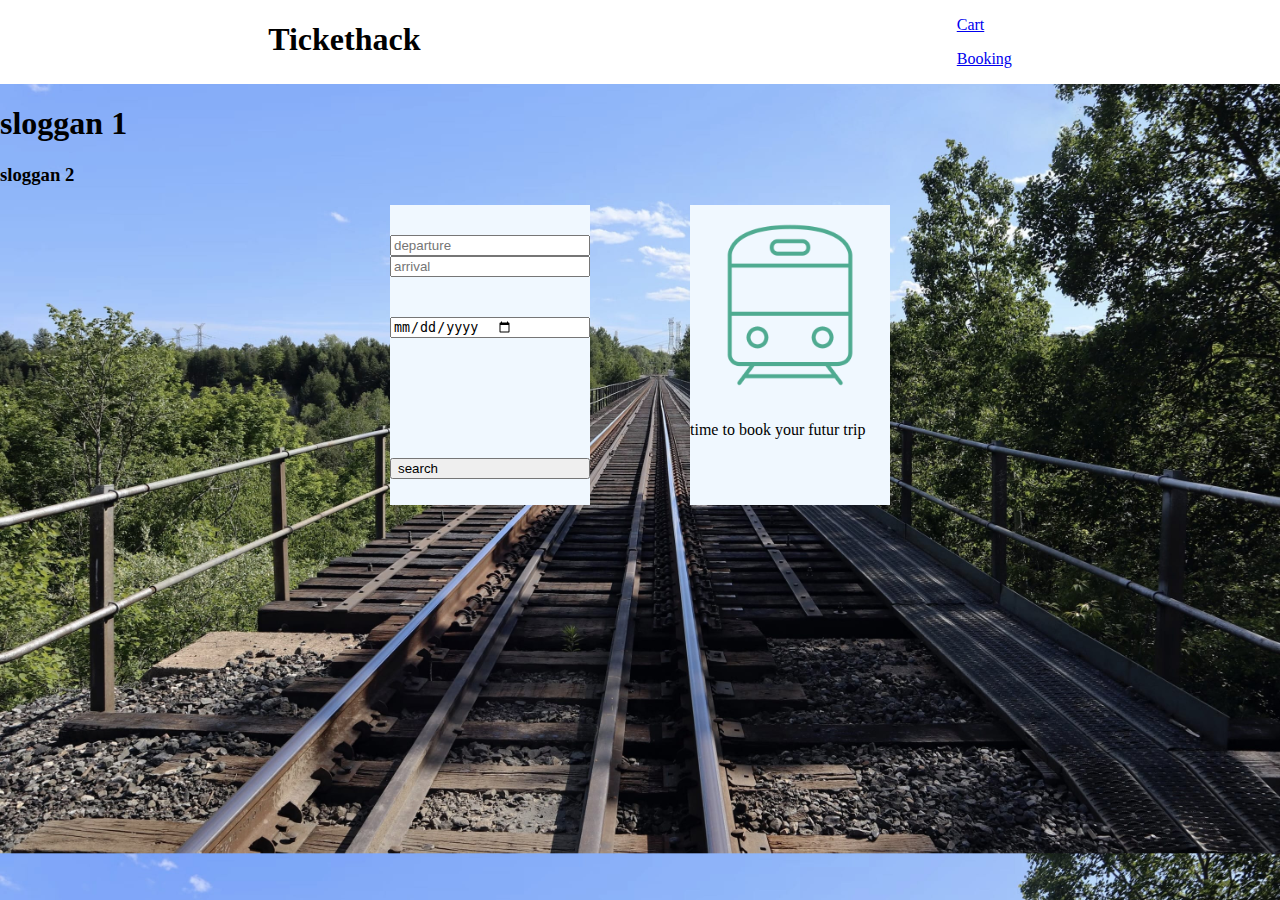
==== index.html @ ba6aecb3 "ticket booking mechanic" ====
<!DOCTYPE html>
<html lang="en">
    <head>
        <meta charset="UTF-8">
        <meta http-equiv="X-UA-Compatible" content="IE=edge">
        <meta name="viewport" content="width=device-width, initial-scale=1.0">
        <link rel="stylesheet" href="style.css">
        <title>Tickethack</title>
    </head>
    <body>
        <div id = "container">
            <div id ="header"> 
                <h1 id = "logo"> Tickethack </h1>
                <div id = "text-tab">
                    <p ><a href="cart.html"> Cart </a> </p>
                    <p ><a href="booking.html"> Booking </a> </p>
                </div>
            </div>
            <div>
            <h1 id = "sloggan1"> sloggan 1</h1>
            <h3 id = "sloggan2"> sloggan 2 </h3>
            <div id="content">
                <div class="block" id ="book ">   
                       <input type="text" id ="departure" placeholder="departure">
                       <input type="text" id ="arrival" placeholder="arrival" >
                       <input id = "date"type="Date" placeholder="">
                       <button id = "search"> search </button>
                </div>
                <div class="block" id="result">
                    <img id = "imagetrain" src="images/train.png" alt="train drawing ">
                    <p id = "slogganaffichage"> time to book your futur trip  </p>
                </div>
            </div>
            </div>

       </div>    
       <script type="text/javascript" src="script.js"></script>

    </body>
    
</html>
---- style.css ----
#header{
    display: flex;
    flex-direction: row;
    justify-content: space-around;
    background-color: white;
}

body{
    background-image: url("images/background.jpg");
    background-size: cover;
    padding: 0;
    margin : 0;
}

#content{
  display :flex;
  width: 100vw;
  flex-direction :row;
  align-items: center;
  justify-content: center;
}

.block {
  display: flex;
  height: 300px;
  width: 200px;
  flex-direction: column;
  background-color: aliceblue;
  margin: 0 50px;
}

#departure{
  display: flex;
  margin-top :15%;
}

#date{
  display:flex;
  margin-top: 20%;
}
 #search{
  display: flex;
  margin-top: 60%;
 }
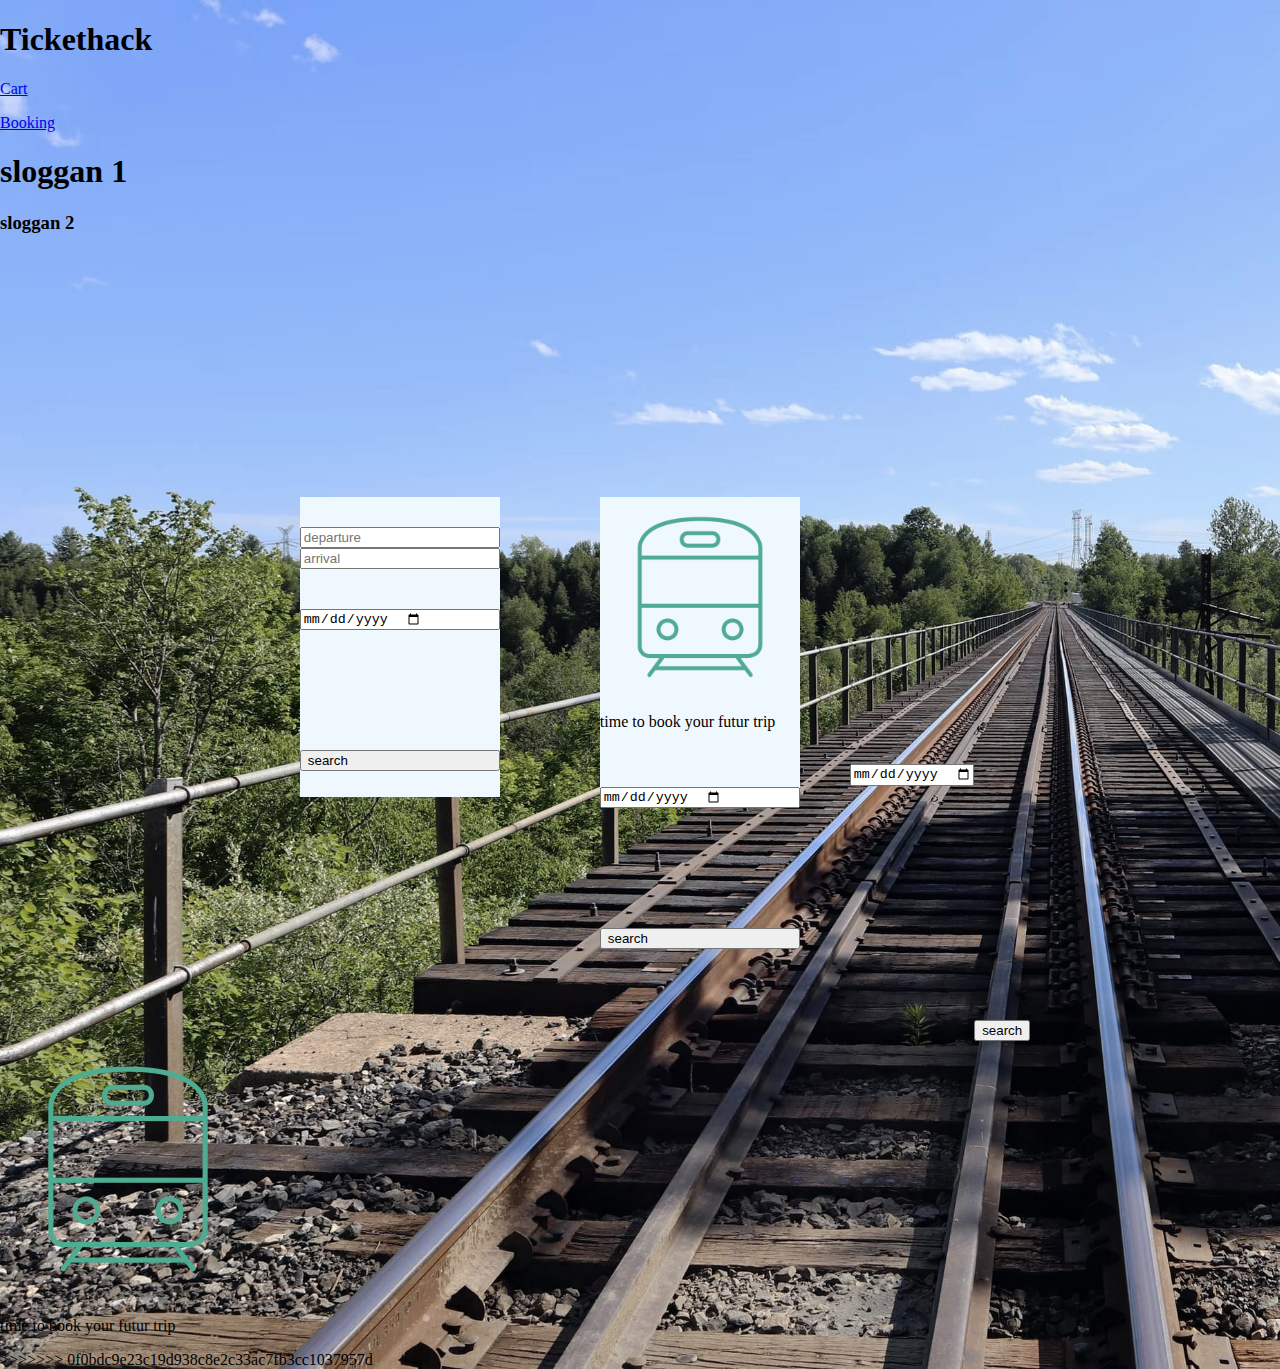
==== commit bca0c390: "Merge branch 'main' of https://github.com/Lucius-Cesar/tickethack-frontend" ====
--- a/index.html
+++ b/index.html
@@ -9,9 +9,9 @@
     </head>
     <body>
         <div id = "container">
-            <div id ="header"> 
+            <div class="header"> 
                 <h1 id = "logo"> Tickethack </h1>
-                <div id = "text-tab">
+                <div class = "text-tab">
                     <p ><a href="cart.html"> Cart </a> </p>
                     <p ><a href="booking.html"> Booking </a> </p>
                 </div>
@@ -20,7 +20,7 @@
             <h1 id = "sloggan1"> sloggan 1</h1>
             <h3 id = "sloggan2"> sloggan 2 </h3>
             <div id="content">
-                <div class="block" id ="book ">   
+                <div class="block" class="book ">   
                        <input type="text" id ="departure" placeholder="departure">
                        <input type="text" id ="arrival" placeholder="arrival" >
                        <input id = "date"type="Date" placeholder="">
@@ -29,7 +29,16 @@
                 <div class="block" id="result">
                     <img id = "imagetrain" src="images/train.png" alt="train drawing ">
                     <p id = "slogganaffichage"> time to book your futur trip  </p>
+                   <input id = "date" type="Date" placeholder="">
+                   <button id = "search"> search </button>
                 </div>
+                <input id = "date"type="Date" placeholder="">
+                <button id = "search"> search </button>
+            </div>
+            <div>
+                <img id = "imagetrain" src="images/train.png" alt="train drawing ">
+                <p id = "slogganaffichage"> time to book your futur trip  </p>
+>>>>>>> 0f0bdc9e23c19d938c8e2c33ac7fb3cc1037957d
             </div>
             </div>
 
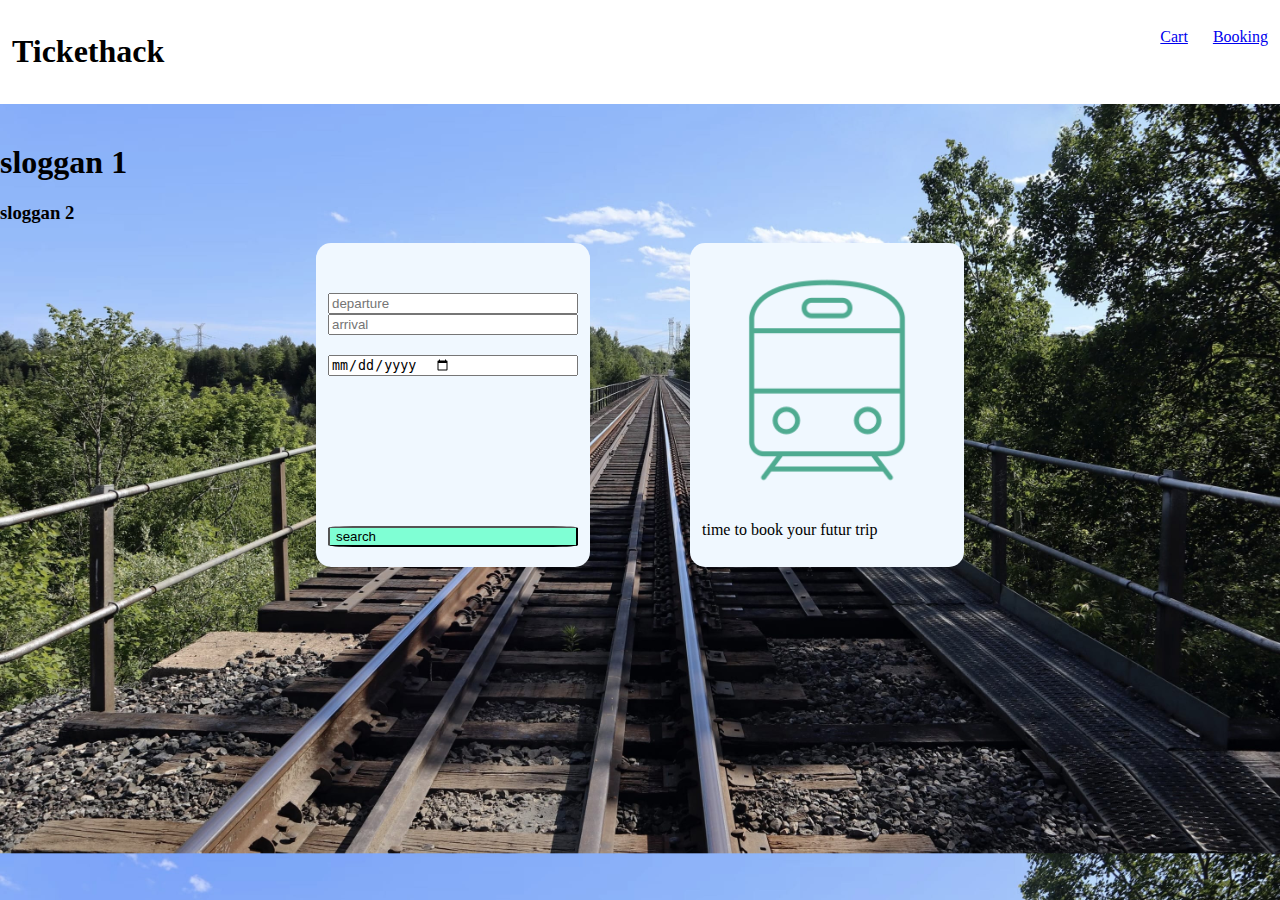
==== commit 7fc7c92b: "css 3e3" ====
--- a/index.html
+++ b/index.html
@@ -9,9 +9,9 @@
     </head>
     <body>
         <div id = "container">
-            <div class="header"> 
+            <div id ="header"> 
                 <h1 id = "logo"> Tickethack </h1>
-                <div class = "text-tab">
+                <div id = "text-tab">
                     <p ><a href="cart.html"> Cart </a> </p>
                     <p ><a href="booking.html"> Booking </a> </p>
                 </div>
@@ -20,25 +20,16 @@
             <h1 id = "sloggan1"> sloggan 1</h1>
             <h3 id = "sloggan2"> sloggan 2 </h3>
             <div id="content">
-                <div class="block" class="book ">   
+                <div class="block" id ="book ">   
                        <input type="text" id ="departure" placeholder="departure">
                        <input type="text" id ="arrival" placeholder="arrival" >
-                       <input id = "date"type="Date" placeholder="">
+                       <input id = "date" type="date" placeholder="">
                        <button id = "search"> search </button>
                 </div>
                 <div class="block" id="result">
                     <img id = "imagetrain" src="images/train.png" alt="train drawing ">
                     <p id = "slogganaffichage"> time to book your futur trip  </p>
-                   <input id = "date" type="Date" placeholder="">
-                   <button id = "search"> search </button>
                 </div>
-                <input id = "date"type="Date" placeholder="">
-                <button id = "search"> search </button>
-            </div>
-            <div>
-                <img id = "imagetrain" src="images/train.png" alt="train drawing ">
-                <p id = "slogganaffichage"> time to book your futur trip  </p>
->>>>>>> 0f0bdc9e23c19d938c8e2c33ac7fb3cc1037957d
             </div>
             </div>
 
--- a/style.css
+++ b/style.css
@@ -3,8 +3,9 @@
 #header{
     display: flex;
     flex-direction: row;
-    justify-content: space-around;
+    justify-content: space-between;
     background-color: white;
+    padding: 12px;
 }
 
 body{
@@ -12,6 +13,28 @@
     background-size: cover;
     padding: 0;
     margin : 0;
+}
+
+h1{
+  display:flex;
+  width :100vw;
+  flex-direction: row;
+  float :left;
+}
+
+title{
+  color:aquamarine;
+}
+
+#text-tab{
+  display :flex;
+  flex-direction: row;
+  gap: 25px
+}
+
+#sloggan1{
+  display: flex;
+  text-align: center;
 }
 
 #content{
@@ -25,10 +48,12 @@
 .block {
   display: flex;
   height: 300px;
-  width: 200px;
+  width: 250px;
   flex-direction: column;
   background-color: aliceblue;
   margin: 0 50px;
+  border-radius:15px;
+  padding: 12px;
 }
 
 #departure{
@@ -38,9 +63,11 @@
 
 #date{
   display:flex;
-  margin-top: 20%;
+  margin-top: 20px;
 }
  #search{
   display: flex;
   margin-top: 60%;
+  border-radius: 10%;
+  background-color: aquamarine;
  }
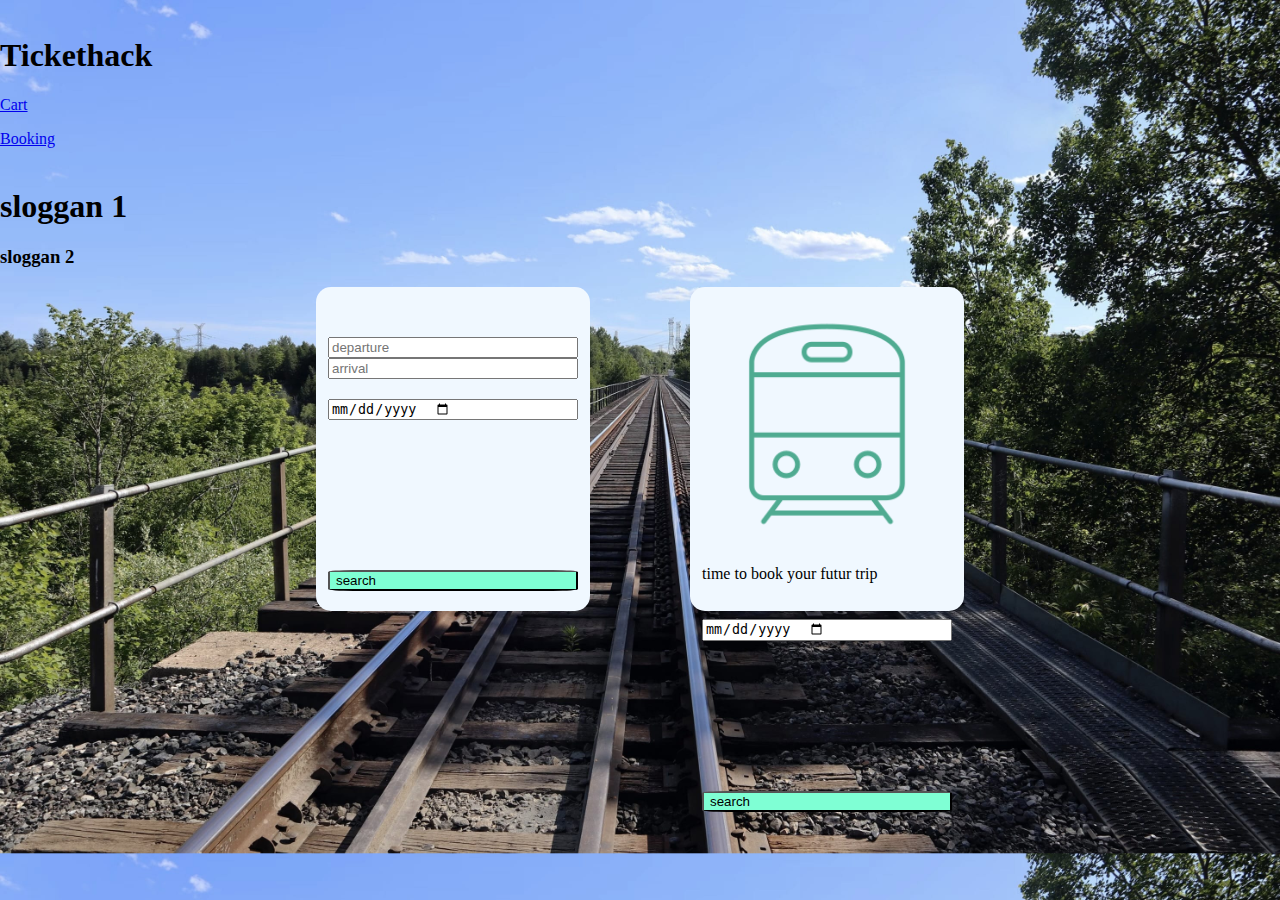
==== commit 68fe9042: "css conflit resolu" ====
--- a/index.html
+++ b/index.html
@@ -9,9 +9,9 @@
     </head>
     <body>
         <div id = "container">
-            <div id ="header"> 
+            <div class="header"> 
                 <h1 id = "logo"> Tickethack </h1>
-                <div id = "text-tab">
+                <div class = "text-tab">
                     <p ><a href="cart.html"> Cart </a> </p>
                     <p ><a href="booking.html"> Booking </a> </p>
                 </div>
@@ -20,7 +20,7 @@
             <h1 id = "sloggan1"> sloggan 1</h1>
             <h3 id = "sloggan2"> sloggan 2 </h3>
             <div id="content">
-                <div class="block" id ="book ">   
+                <div class="block" class="book ">   
                        <input type="text" id ="departure" placeholder="departure">
                        <input type="text" id ="arrival" placeholder="arrival" >
                        <input id = "date" type="date" placeholder="">
@@ -29,6 +29,8 @@
                 <div class="block" id="result">
                     <img id = "imagetrain" src="images/train.png" alt="train drawing ">
                     <p id = "slogganaffichage"> time to book your futur trip  </p>
+                   <input id = "date" type="Date" placeholder="">
+                   <button id = "search"> search </button>
                 </div>
             </div>
             </div>
--- a/style.css
+++ b/style.css
@@ -22,9 +22,6 @@
   float :left;
 }
 
-title{
-  color:aquamarine;
-}
 
 #text-tab{
   display :flex;
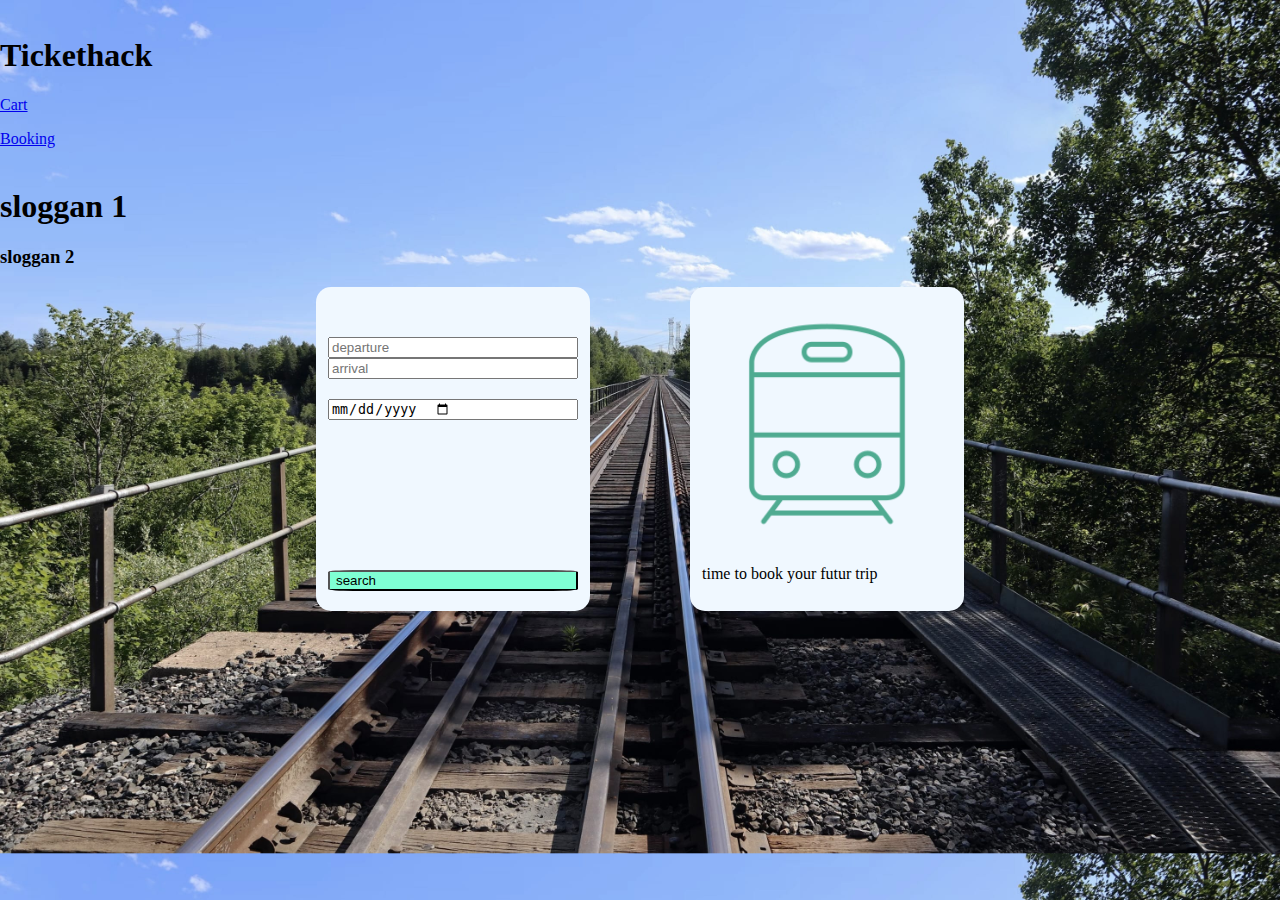
==== commit c45b1607: "resolve conflicts" ====
--- a/index.html
+++ b/index.html
@@ -23,19 +23,15 @@
                 <div class="block" class="book ">   
                        <input type="text" id ="departure" placeholder="departure">
                        <input type="text" id ="arrival" placeholder="arrival" >
-                       <input id = "date" type="date" placeholder="">
+                       <input id = "date"type="Date" placeholder="">
                        <button id = "search"> search </button>
                 </div>
                 <div class="block" id="result">
                     <img id = "imagetrain" src="images/train.png" alt="train drawing ">
                     <p id = "slogganaffichage"> time to book your futur trip  </p>
-                   <input id = "date" type="Date" placeholder="">
-                   <button id = "search"> search </button>
                 </div>
             </div>
-            </div>
-
-       </div>    
+        </div>
        <script type="text/javascript" src="script.js"></script>
 
     </body>
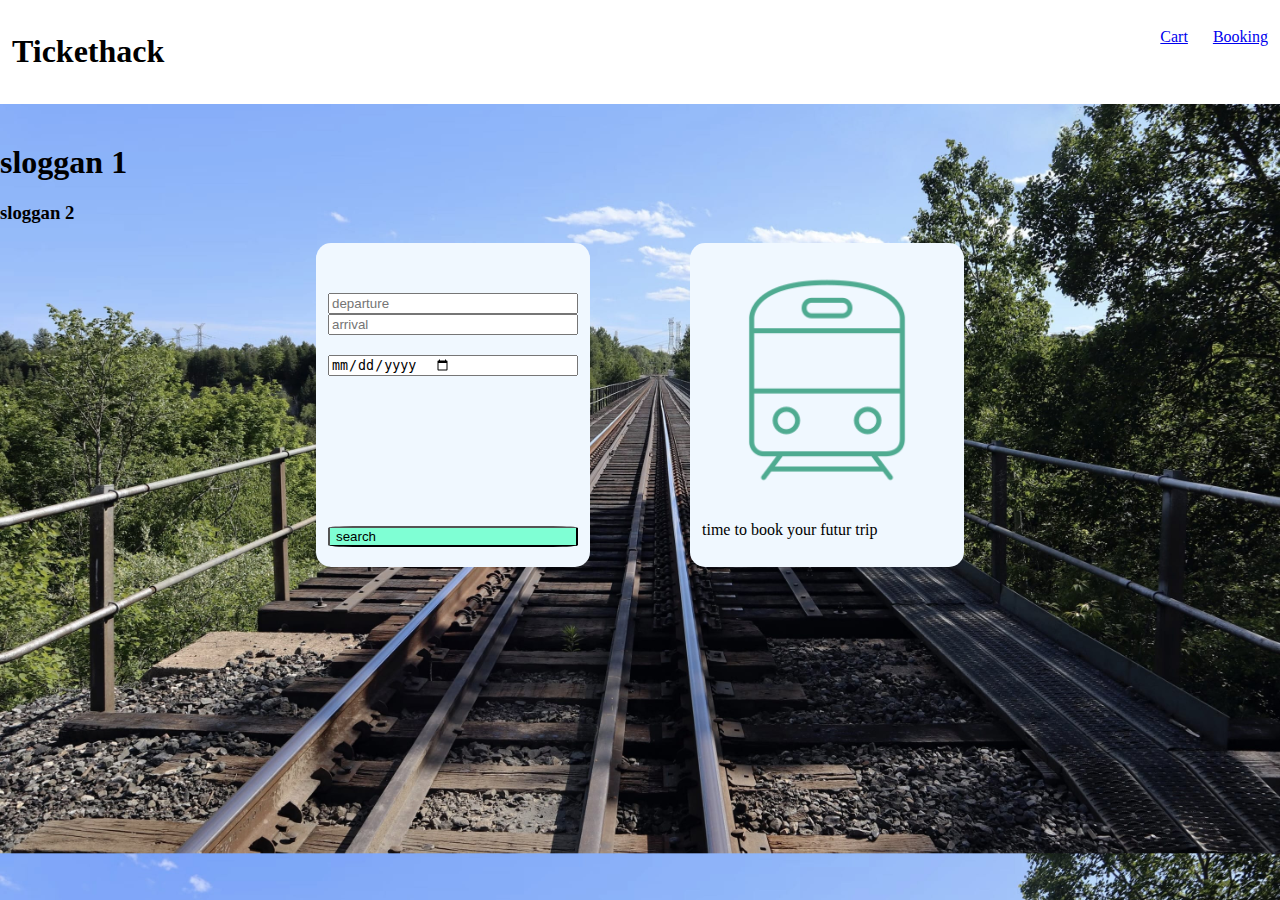
==== commit 723d55f8: "conflit 2 resolu" ====
--- a/index.html
+++ b/index.html
@@ -9,9 +9,9 @@
     </head>
     <body>
         <div id = "container">
-            <div class="header"> 
+            <div id="header"> 
                 <h1 id = "logo"> Tickethack </h1>
-                <div class = "text-tab">
+                <div id = "text-tab">
                     <p ><a href="cart.html"> Cart </a> </p>
                     <p ><a href="booking.html"> Booking </a> </p>
                 </div>
@@ -23,7 +23,7 @@
                 <div class="block" class="book ">   
                        <input type="text" id ="departure" placeholder="departure">
                        <input type="text" id ="arrival" placeholder="arrival" >
-                       <input id = "date"type="Date" placeholder="">
+                       <input id = "date" type="date" placeholder="">
                        <button id = "search"> search </button>
                 </div>
                 <div class="block" id="result">
@@ -31,7 +31,9 @@
                     <p id = "slogganaffichage"> time to book your futur trip  </p>
                 </div>
             </div>
-        </div>
+            </div>
+
+       </div>    
        <script type="text/javascript" src="script.js"></script>
 
     </body>
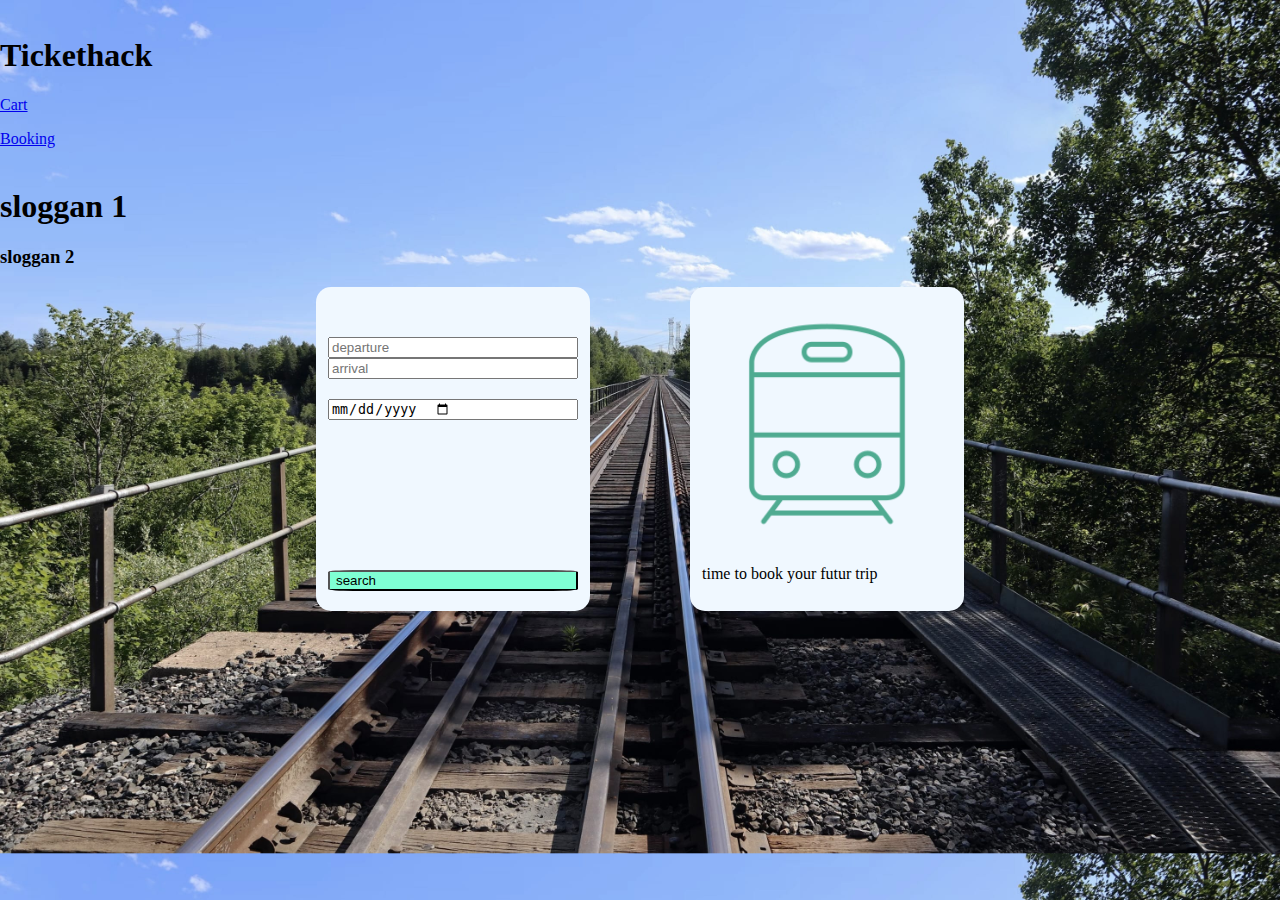
==== commit 3baf4422: "resolve conflict 2.0" ====
--- a/index.html
+++ b/index.html
@@ -9,9 +9,9 @@
     </head>
     <body>
         <div id = "container">
-            <div id="header"> 
+            <div class="header"> 
                 <h1 id = "logo"> Tickethack </h1>
-                <div id = "text-tab">
+                <div class = "text-tab">
                     <p ><a href="cart.html"> Cart </a> </p>
                     <p ><a href="booking.html"> Booking </a> </p>
                 </div>
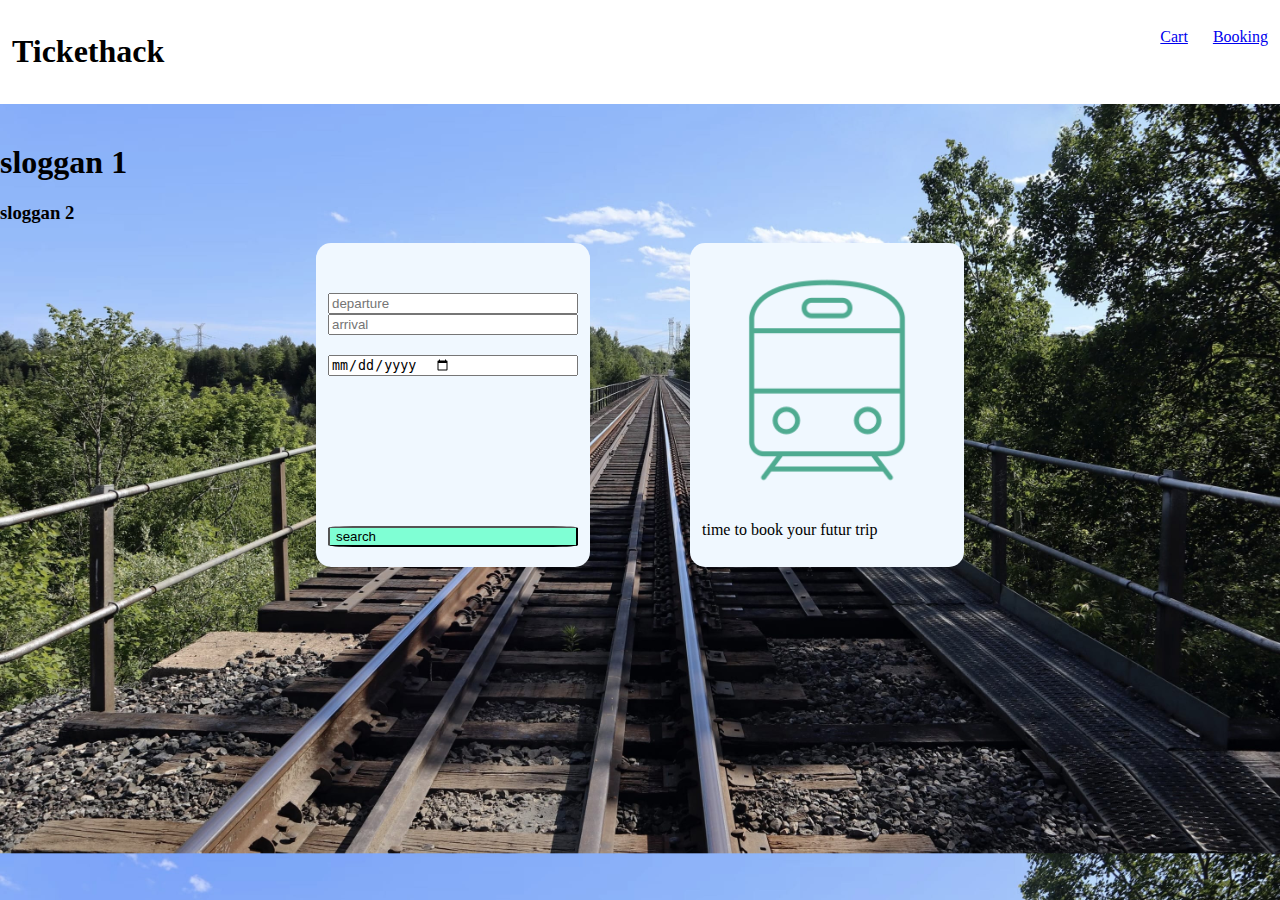
==== commit 0ceae6aa: "Merge branch 'main' of https://github.com/Lucius-Cesar/tickethack-frontend" ====
--- a/index.html
+++ b/index.html
@@ -9,9 +9,9 @@
     </head>
     <body>
         <div id = "container">
-            <div class="header"> 
+            <div id="header"> 
                 <h1 id = "logo"> Tickethack </h1>
-                <div class = "text-tab">
+                <div id = "text-tab">
                     <p ><a href="cart.html"> Cart </a> </p>
                     <p ><a href="booking.html"> Booking </a> </p>
                 </div>
